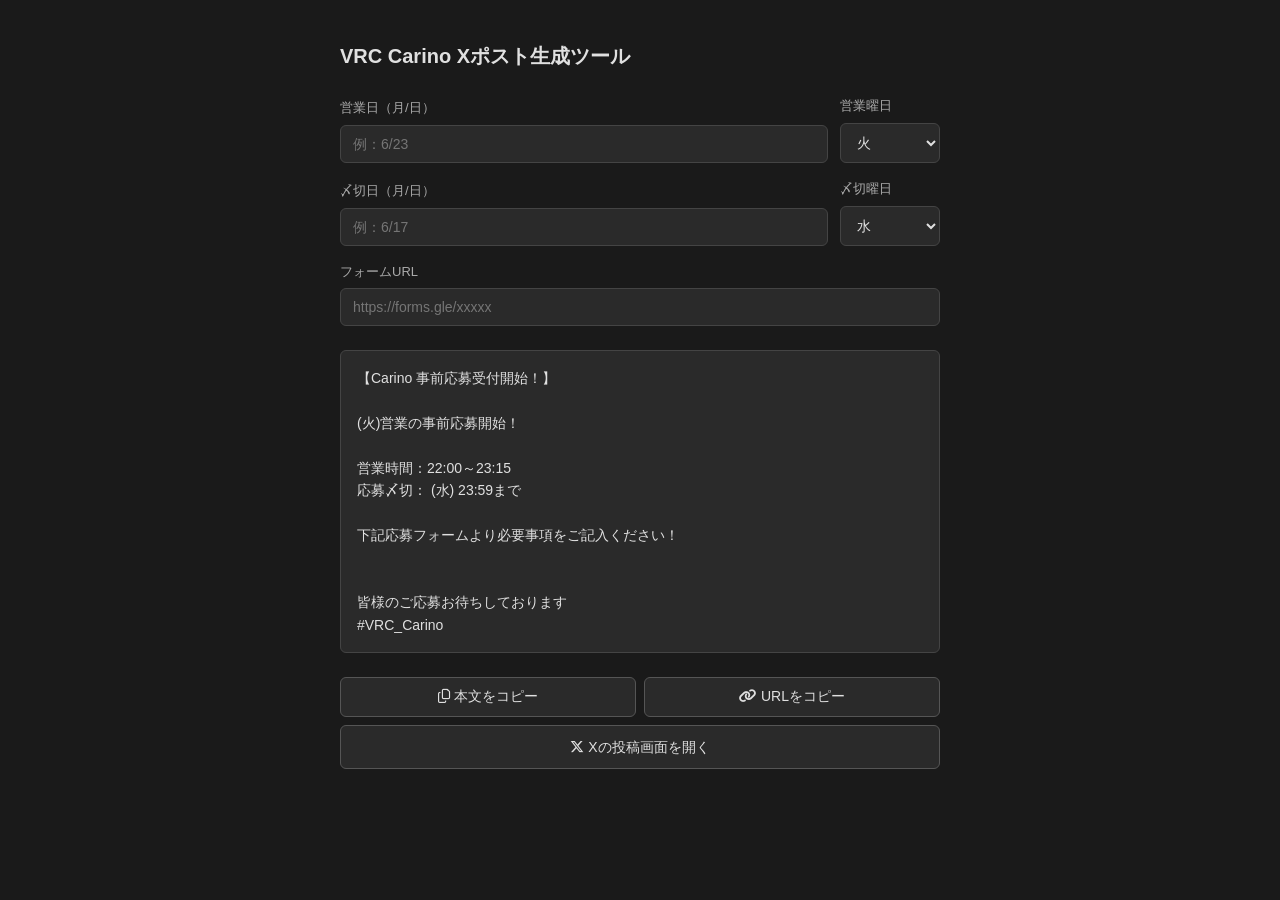
==== index.html @ be34f95b "first commit" ====
<!DOCTYPE html>
<html lang="ja">
<head>
  <meta charset="UTF-8">
  <link rel="stylesheet" href="style.css">
  <link rel="stylesheet" href="https://cdnjs.cloudflare.com/ajax/libs/font-awesome/6.5.0/css/all.min.css">
  <title>VRC Carino Xポスト生成ツール</title>
</head>
<body>
  <h1>VRC Carino Xポスト生成ツール</h1>
  <div class="date-row">
    <div class="form-group date-input">
      <label for="eventDate">営業日（月/日）</label>
      <input type="text" id="eventDate" placeholder="例：6/23">
    </div>

    <div class="form-group day-input">
      <label for="eventDay">営業曜日</label>
      <select id="eventDay">
        <option>月</option>
        <option selected>火</option>
        <option>水</option>
        <option>木</option>
        <option>金</option>
        <option>土</option>
        <option>日</option>
      </select>
    </div>
  </div>

  <div class="date-row">
    <div class="form-group date-input">
      <label for="deadlineDate">〆切日（月/日）</label>
      <input type="text" id="deadlineDate" placeholder="例：6/17">
    </div>

    <div class="form-group day-input">
      <label for="deadlineDay">〆切曜日</label>
      <select id="deadlineDay">
        <option>月</option>
        <option>火</option>
        <option selected>水</option>
        <option>木</option>
        <option>金</option>
        <option>土</option>
        <option>日</option>
      </select>
    </div>
  </div>

  <div class="form-group">
    <label for="formUrl">フォームURL</label>
    <input type="text" id="formUrl" placeholder="https://forms.gle/xxxxx">
  </div>

  <div id="preview">ここに本文のプレビューが表示されます。</div>

  <div class="button-group">
    <button onclick="copyText()">
      <i class="fa-regular fa-copy"></i> 本文をコピー
    </button>
    <button onclick="copyUrl()">
      <i class="fa-solid fa-link"></i> URLをコピー
    </button>
  </div>

  <a id="openLink" href="###" target="_blank" class="open-button">
    <i class="fa-brands fa-x-twitter"></i> Xの投稿画面を開く
  </a>

  <script src="script.js"></script>
</body>
</html>
---- style.css ----
/* === 全体 === */
body{
    font-family: sans-serif;
    max-width: 600px;
    margin: 40px auto;
    padding: 0 16px;
    line-height: 1.6;
    color: #e0e0e0;
    background-color: #1a1a1a;
}

h1{
    font-size: 20px;
    margin-bottom: 24px;
}

/* === 入力欄 === */
input, select{
    background-color: #2a2a2a;
    color: #e0e0e0;
    border: 1px solid #444;
    border-radius: 6px;
    padding: 10px 12px;
    width: 100%;
    font-size: 14px;
    box-sizing: border-box;
}

label{
    display: block;
    font-size: 13px;
    color: #aaa;
    margin-top: 0px;
    margin-bottom: 6px;
}

.form-group{
    margin-bottom: 16px;
}

.date-row {
    display: flex;
    gap: 12px;
    align-items: flex-end;
}

.date-input{
    flex: 1;
}

.day-input{
    width: 100px;
}

/* === プレビュー === */

#preview{
    white-space: pre-wrap;
    background-color: #2a2a2a;
    border: 1px solid #444;
    border-radius: 6px;
    padding: 16px;
    font-size: 14px;
    margin-top: 24px;
    margin-bottom: 24px;
    color: #e0e0e0;
}

/* === ボタン ===*/

button{
    padding: 10px 20px;
    font-size: 14px;
    border-radius: 6px;
    border: 1px solid #555;
    background-color: #2a2a2a;
    color: #e0e0e0;
    cursor: pointer;
}

button:hover{
    background-color: #3a3a3a;
}

.button-group{
    display: flex;
    gap: 8px;
    margin-top: 12px;
}

.button-group button{
    flex: 1;
}

.open-button{
    display: block;
    text-align: center;
    margin-top: 8px;
    padding: 10px 20px;
    font-size: 14px;
    border-radius: 6px;
    border: 1px solid #555;
    background-color: #2a2a2a;
    color: #e0e0e0;
    cursor: pointer;
    text-decoration: none;
}

.open-button:hover{
    background-color: #3a3a3a;
}
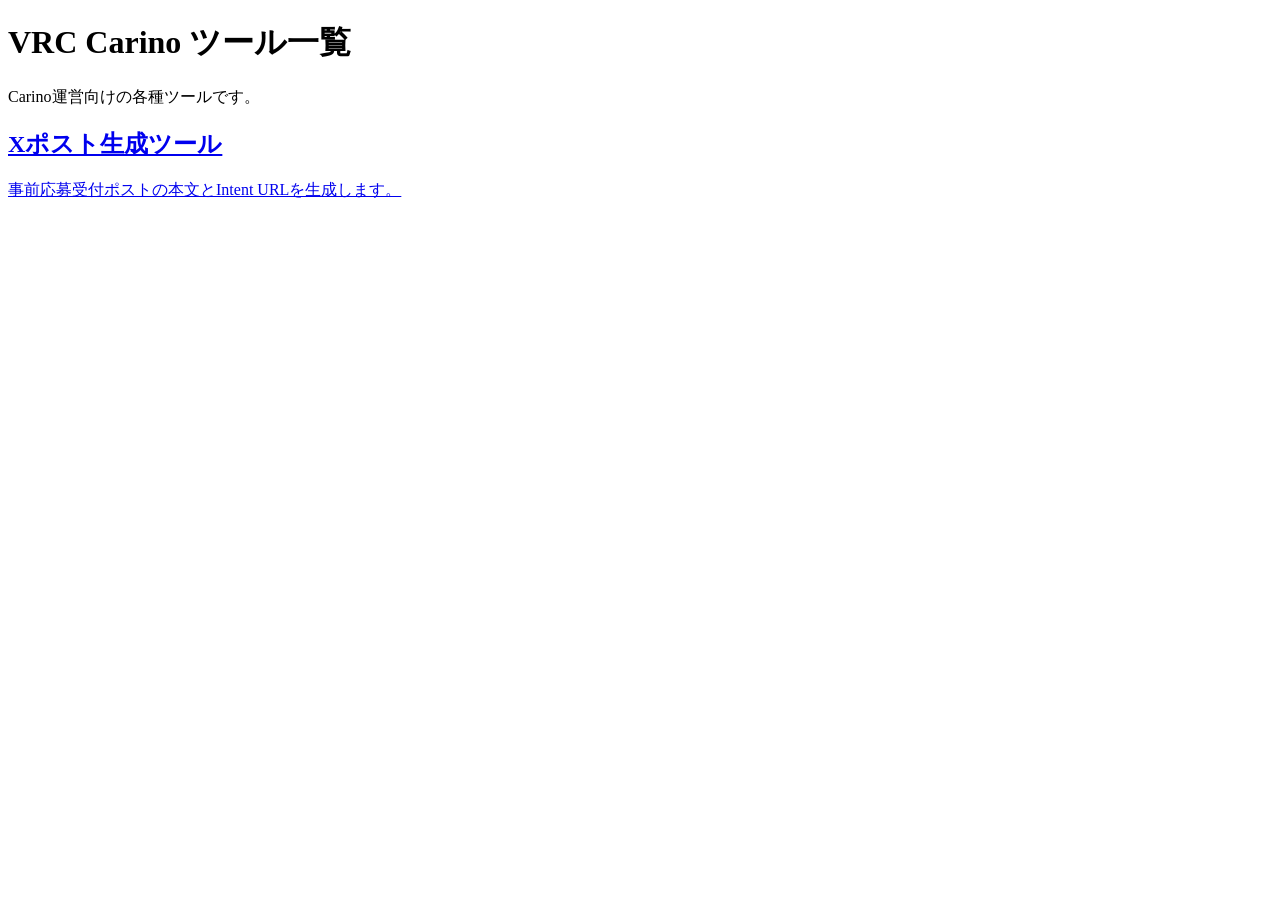
==== commit 2d0b690c: "Create index.html" ====
--- a/index.html
+++ b/index.html
@@ -1,73 +1,18 @@
-<!DOCTYPE html>
-<html lang="ja">
-<head>
-  <meta charset="UTF-8">
-  <link rel="stylesheet" href="style.css">
-  <link rel="stylesheet" href="https://cdnjs.cloudflare.com/ajax/libs/font-awesome/6.5.0/css/all.min.css">
-  <title>VRC Carino Xポスト生成ツール</title>
-</head>
-<body>
-  <h1>VRC Carino Xポスト生成ツール</h1>
-  <div class="date-row">
-    <div class="form-group date-input">
-      <label for="eventDate">営業日（月/日）</label>
-      <input type="text" id="eventDate" placeholder="例：6/23">
-    </div>
-
-    <div class="form-group day-input">
-      <label for="eventDay">営業曜日</label>
-      <select id="eventDay">
-        <option>月</option>
-        <option selected>火</option>
-        <option>水</option>
-        <option>木</option>
-        <option>金</option>
-        <option>土</option>
-        <option>日</option>
-      </select>
-    </div>
-  </div>
-
-  <div class="date-row">
-    <div class="form-group date-input">
-      <label for="deadlineDate">〆切日（月/日）</label>
-      <input type="text" id="deadlineDate" placeholder="例：6/17">
-    </div>
-
-    <div class="form-group day-input">
-      <label for="deadlineDay">〆切曜日</label>
-      <select id="deadlineDay">
-        <option>月</option>
-        <option>火</option>
-        <option selected>水</option>
-        <option>木</option>
-        <option>金</option>
-        <option>土</option>
-        <option>日</option>
-      </select>
-    </div>
-  </div>
-
-  <div class="form-group">
-    <label for="formUrl">フォームURL</label>
-    <input type="text" id="formUrl" placeholder="https://forms.gle/xxxxx">
-  </div>
-
-  <div id="preview">ここに本文のプレビューが表示されます。</div>
-
-  <div class="button-group">
-    <button onclick="copyText()">
-      <i class="fa-regular fa-copy"></i> 本文をコピー
-    </button>
-    <button onclick="copyUrl()">
-      <i class="fa-solid fa-link"></i> URLをコピー
-    </button>
-  </div>
-
-  <a id="openLink" href="###" target="_blank" class="open-button">
-    <i class="fa-brands fa-x-twitter"></i> Xの投稿画面を開く
-  </a>
-
-  <script src="script.js"></script>
-</body>
-</html>+<!DOCTYPE html>
+<html lang="ja">
+<head>
+  <meta charset="UTF-8">
+  <link rel="stylesheet" href="style.css">
+  <title>VRC Carino ツール一覧</title>
+</head>
+<body>
+  <h1>VRC Carino ツール一覧</h1>
+  <p class="subtitle">Carino運営向けの各種ツールです。</p>
+
+  <a href="./post-generator/" class="tool-card">
+    <h2>Xポスト生成ツール</h2>
+    <p>事前応募受付ポストの本文とIntent URLを生成します。</p>
+  </a>
+
+</body>
+</html>
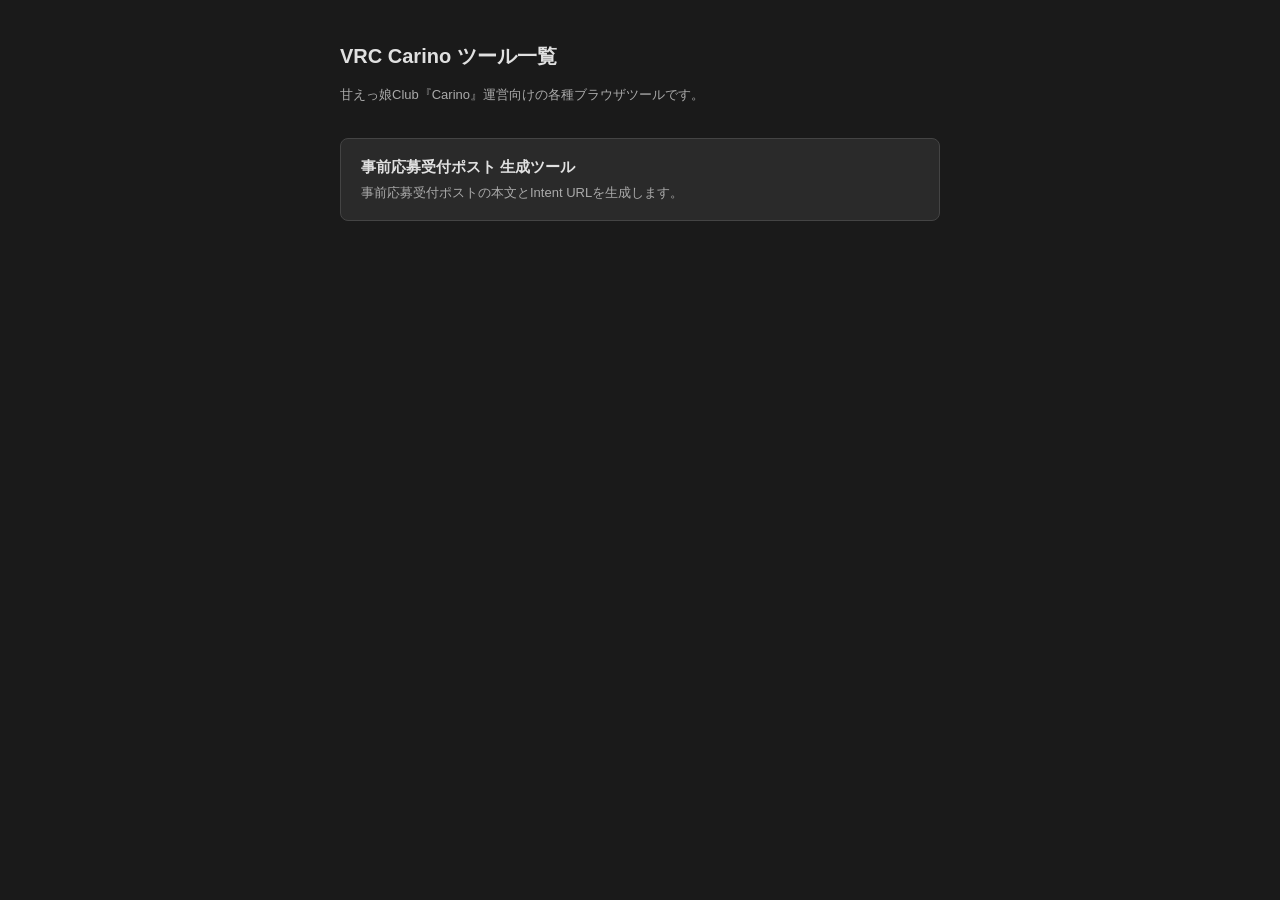
==== commit d1d50d6d: "Update index.html" ====
--- a/index.html
+++ b/index.html
@@ -3,14 +3,14 @@
 <head>
   <meta charset="UTF-8">
   <link rel="stylesheet" href="style.css">
-  <title>VRC Carino ツール一覧</title>
+  <title>VRC Carino | ブラウザツール</title>
 </head>
 <body>
   <h1>VRC Carino ツール一覧</h1>
-  <p class="subtitle">Carino運営向けの各種ツールです。</p>
+  <p class="subtitle">甘えっ娘Club『Carino』運営向けの各種ブラウザツールです。</p>
 
   <a href="./post-generator/" class="tool-card">
-    <h2>Xポスト生成ツール</h2>
+    <h2>事前応募受付ポスト 生成ツール</h2>
     <p>事前応募受付ポストの本文とIntent URLを生成します。</p>
   </a>
 
--- a/style.css
+++ b/style.css
@@ -0,0 +1,48 @@
+/* === 全体 === */
+body {
+  font-family: sans-serif;
+  max-width: 600px;
+  margin: 40px auto;
+  padding: 0 16px;
+  line-height: 1.6;
+  color: #e0e0e0;
+  background-color: #1a1a1a;
+}
+
+h1 {
+  font-size: 20px;
+  margin-bottom: 8px;
+}
+
+.subtitle {
+  font-size: 13px;
+  color: #aaa;
+  margin-bottom: 32px;
+}
+
+/* === ツールカード === */
+.tool-card {
+  display: block;
+  padding: 16px 20px;
+  margin-bottom: 12px;
+  border: 1px solid #444;
+  border-radius: 8px;
+  background-color: #2a2a2a;
+  color: #e0e0e0;
+  text-decoration: none;
+}
+
+.tool-card:hover {
+  background-color: #3a3a3a;
+}
+
+.tool-card h2 {
+  font-size: 15px;
+  margin: 0 0 4px;
+}
+
+.tool-card p {
+  font-size: 13px;
+  color: #aaa;
+  margin: 0;
+}
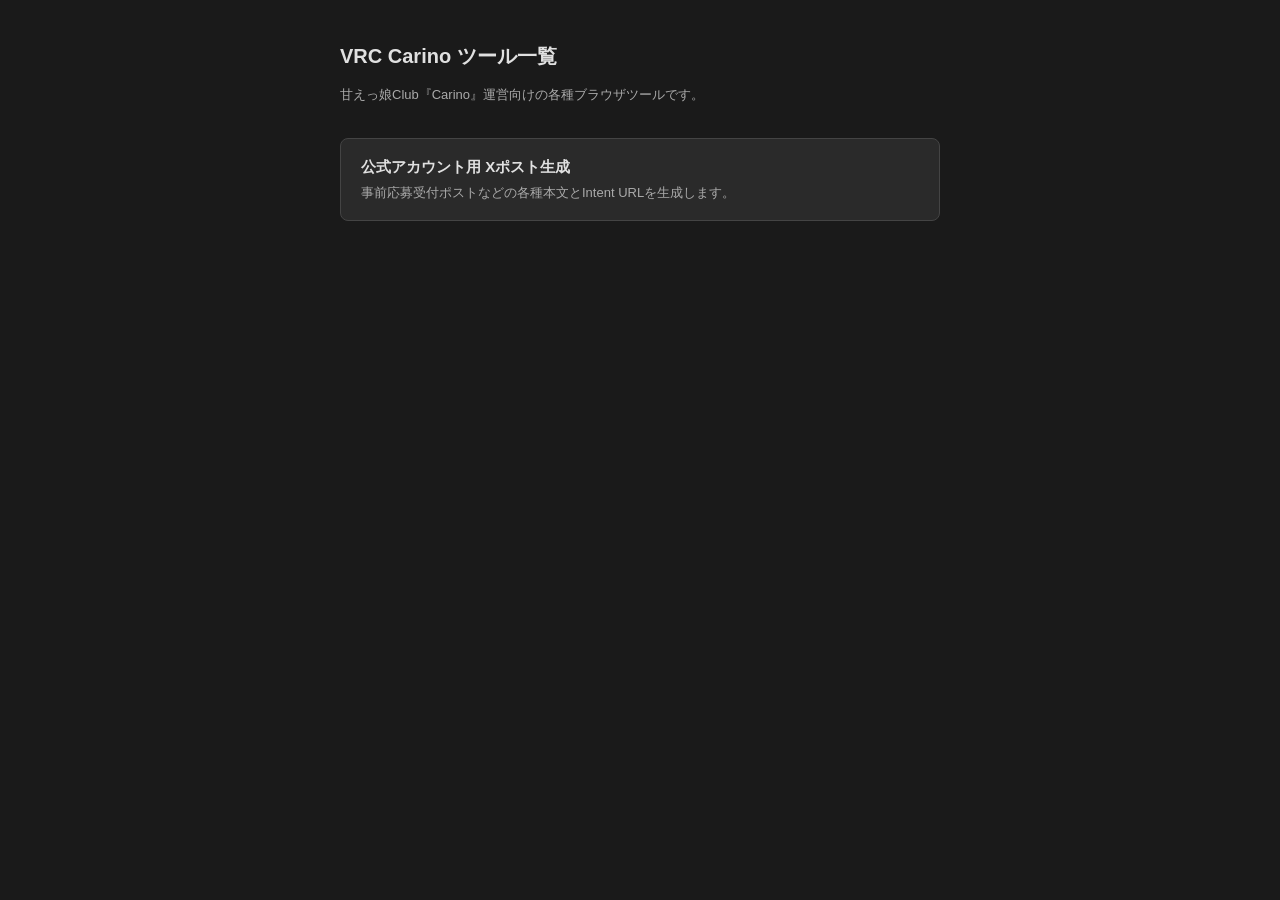
==== commit 6f7496c0: "【Xポスト生成】当日抽選案内ポストの生成機能を追加" ====
--- a/index.html
+++ b/index.html
@@ -3,15 +3,15 @@
 <head>
   <meta charset="UTF-8">
   <link rel="stylesheet" href="style.css">
-  <title>VRC Carino | ブラウザツール</title>
+  <title>Carino Tools | ホーム</title>
 </head>
 <body>
   <h1>VRC Carino ツール一覧</h1>
   <p class="subtitle">甘えっ娘Club『Carino』運営向けの各種ブラウザツールです。</p>
 
   <a href="./post-generator/" class="tool-card">
-    <h2>事前応募受付ポスト 生成ツール</h2>
-    <p>事前応募受付ポストの本文とIntent URLを生成します。</p>
+    <h2>公式アカウント用 Xポスト生成</h2>
+    <p>事前応募受付ポストなどの各種本文とIntent URLを生成します。</p>
   </a>
 
 </body>
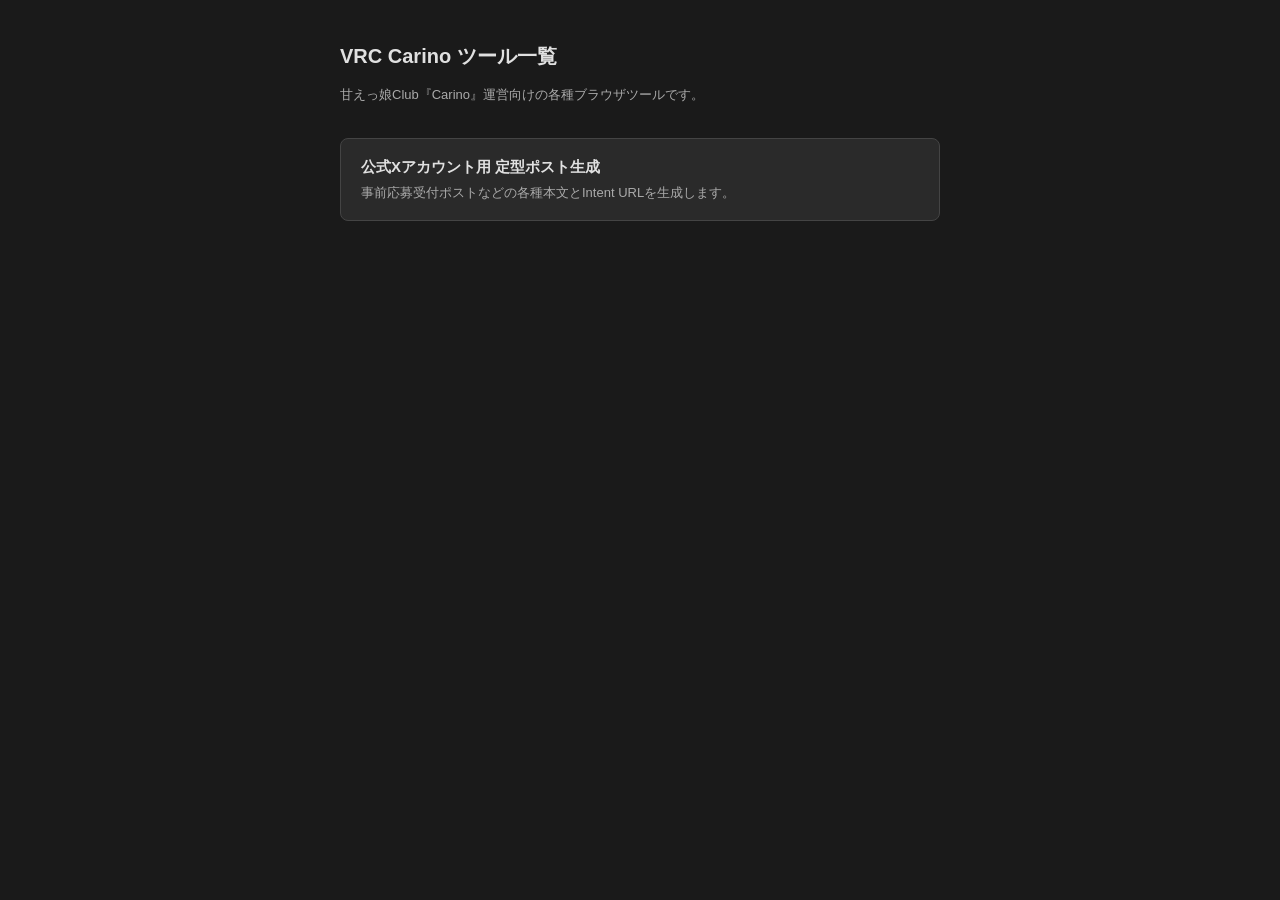
==== commit 2dfad3f9: "【定型ポスト生成】画像コピー機能と入力補助を追加" ====
--- a/index.html
+++ b/index.html
@@ -10,7 +10,7 @@
   <p class="subtitle">甘えっ娘Club『Carino』運営向けの各種ブラウザツールです。</p>
 
   <a href="./post-generator/" class="tool-card">
-    <h2>公式アカウント用 Xポスト生成</h2>
+    <h2>公式Xアカウント用 定型ポスト生成</h2>
     <p>事前応募受付ポストなどの各種本文とIntent URLを生成します。</p>
   </a>
 
